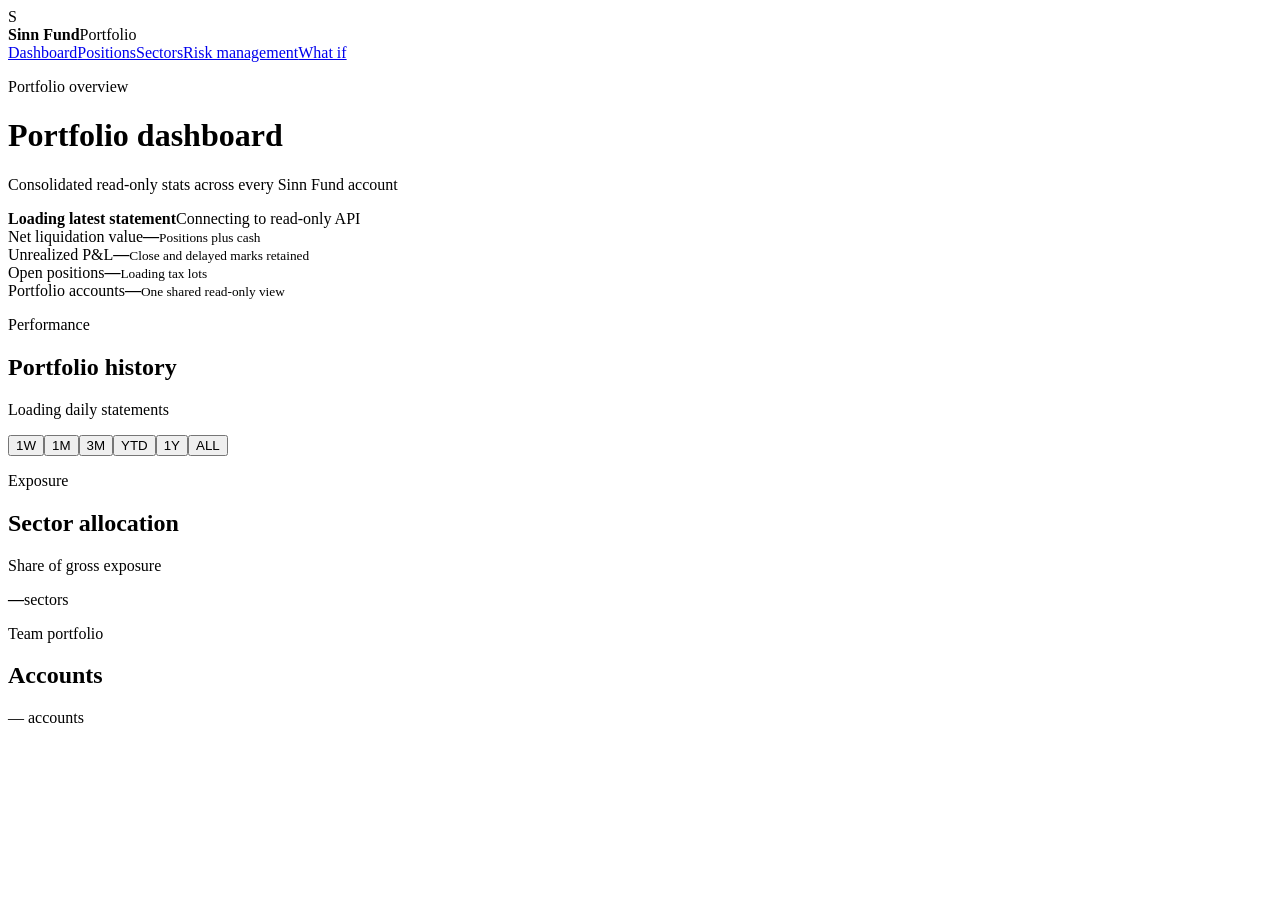
==== services/flex-web-live/ui/index.html @ a9e73a71 "Dashboard layout and What if page polish - Content column is minmax(0,1fr): wide tables scroll insid" ====
<!doctype html>
<html lang="en">
<head>
<meta charset="utf-8"><meta name="viewport" content="width=device-width,initial-scale=1">
<title>Sinn Fund • Portfolio</title>
<link rel="stylesheet" href="static/app.css"></head>
<body><div class="shell">
<aside class="side"><div class="brand"><div class="logo">S</div><div class="brand-copy"><strong>Sinn Fund</strong><span>Portfolio</span></div></div><nav class="nav"><a class="active" href="#dashboard" data-page="overview">Dashboard</a><a href="#positions" data-page="positions">Positions</a><a href="#sectors" data-page="sectors">Sectors</a><a href="#risk" data-page="risk">Risk management</a><a href="#whatif" data-page="whatif">What if</a></nav></aside>
<main class="main" id="overview">
<div class="page" id="overviewPage">
<header class="top"><div><p class="eyebrow">Portfolio overview</p><h1>Portfolio dashboard</h1><p class="sub">Consolidated read-only stats across every Sinn Fund account</p></div><div class="status"><span class="status-dot"></span><div><strong id="asof">Loading latest statement</strong><span id="coverage">Connecting to read-only API</span></div></div></header>
<section class="stats"><article class="stat"><label>Net liquidation value</label><strong id="value">—</strong><small id="valueNote">Positions plus cash</small></article><article class="stat"><label>Unrealized P&amp;L</label><strong id="pnlValue">—</strong><small id="delta">Close and delayed marks retained</small></article><article class="stat"><label>Open positions</label><strong id="positions">—</strong><small id="lots">Loading tax lots</small></article><article class="stat"><label>Portfolio accounts</label><strong id="accountCount">—</strong><small>One shared read-only view</small></article></section>
<section class="grid"><article class="card"><div class="card-head"><div class="return-head"><p class="kicker">Performance</p><h2>Portfolio history</h2><p class="return-pending" id="historyNote">Loading daily statements</p></div><div class="history-side"><div class="history-total" id="historyTotal"></div><div class="periods" id="periods"><button type="button">1W</button><button type="button">1M</button><button type="button">3M</button><button type="button">YTD</button><button type="button">1Y</button><button type="button">ALL</button></div></div></div><div class="chart" id="historyChart"></div></article>
<article class="card"><div class="card-head"><div><p class="kicker">Exposure</p><h2>Sector allocation</h2><p class="return-pending">Share of gross exposure</p></div></div><div class="allocation"><div class="donut-wrap"><div class="donut" id="donut"><div class="donut-center"><strong id="classCount">—</strong><span>sectors</span></div></div></div><div class="legend" id="legend"></div></div></article></section>
<section class="card accounts" id="accounts"><div class="card-head"><div><p class="kicker">Team portfolio</p><h2>Accounts</h2></div><span class="badge" id="accountBadge">— accounts</span></div><div class="account-list" id="accountList"></div></section>
</div>
<div class="page" id="positionsPage" hidden>
<header class="top"><div><p class="eyebrow">Portfolio holdings</p><h1>Positions details</h1><p class="sub">All securities and tax lots across the combined Sinn Fund accounts</p></div><div class="status"><span class="status-dot"></span><div><strong id="positionsAsOf">Loading positions</strong><span>Read-only Flex statement</span></div></div></header>
<section class="position-hero"><article class="stat"><label>Positions market value</label><strong id="positionsValue">—</strong><small>Net market value of matching positions</small></article><article class="stat"><label>Total cost basis</label><strong id="positionsCost">—</strong><small>Combined statement cost basis</small></article><article class="stat"><label>Unrealized gain / loss</label><strong id="positionsGain">—</strong><small id="positionsGainPct">Across all displayed holdings</small></article><article class="stat"><label>Positions and lots</label><strong id="positionsTotal">—</strong><small id="lotsTotal">Loading individual tax lots</small></article></section>
<section class="card holdings positions-card" id="holdings"><div class="positions-title"><div><p class="kicker">Positions details</p><h2>All holdings</h2></div><span class="customize">⚙ Customize</span></div><div class="positions-toolbar"><label class="search-box">⌕&nbsp;<input id="search" placeholder="Search symbol, name, or account"></label><label><span>Group by</span><select id="groupBy"><option value="asset">Asset class</option><option value="account">Account</option><option value="sector">Sector</option><option value="none">No grouping</option></select></label><label><span>Account</span><select id="accountFilter"><option value="">All accounts</option></select></label><label><span>Sector</span><select id="sectorFilter"><option value="">All sectors</option></select></label><label><span>Position</span><select id="sideFilter"><option value="">Long &amp; short</option></select></label><label><span>Sort</span><select id="mainSort"><option value="value">Market value</option><option value="earned">Most earned</option><option value="loss">Biggest loss</option><option value="quantity">Quantity</option><option value="symbol">Symbol A–Z</option></select></label><label><span>Price</span><select id="sourceFilter"><option value="">All sources</option><option value="delayed">Delayed</option><option value="close">Close only</option></select></label><select id="assetFilter" hidden><option value="">All asset types</option></select></div><div class="table-wrap positions-wrap"><table class="positions-table"><thead><tr><th><button data-sort="symbol">Symbol</button></th><th><button data-sort="account_id">Account</button></th><th class="num"><button data-sort="quantity">Qty</button></th><th class="num"><button data-sort="_price">Price</button></th><th class="num"><button data-sort="_priceChange">Price Chg $</button></th><th class="num"><button data-sort="_priceChangePct">Price Chg %</button></th><th class="num"><button data-sort="market_value" class="sorted">Mkt Val ↓</button></th><th class="num"><button data-sort="_dayChange">Day Chg $</button></th><th class="num"><button data-sort="cost_basis_money">Cost Basis</button></th><th class="num"><button data-sort="unrealized_pnl">Gain/Loss $</button></th><th class="num"><button data-sort="_gainPct">Gain/Loss %</button></th><th><span>Price source</span></th></tr></thead><tbody id="rows" class="loading"><tr><td colspan="12">Loading read-only positions…</td></tr></tbody></table></div><div class="table-foot"><span id="rowCount">Loading positions</span><span>Click a symbol to expand its individual tax lots</span></div></section>
<section class="card accounts" id="tradeLog" hidden><div class="card-head"><div><p class="kicker">Activity</p><h2>Trade history</h2><p class="sub">Executions from the daily IBKR statements, newest first</p></div></div><div class="account-list" id="tradeList"></div></section>
</div>
<div class="page" id="sectorsPage" hidden>
<header class="top"><div><p class="eyebrow">Portfolio categories</p><h1>Sector allocation</h1><p class="sub">Gross exposure, profit and loss, and underlying holdings across every account</p></div><div class="status"><span class="status-dot"></span><div><strong id="sectorAsOf">Loading categories</strong><span>Read-only Flex statement</span></div></div></header>
<section class="sector-hero"><article class="stat"><label>Gross invested exposure</label><strong id="sectorTotal">—</strong><small>Absolute long and short market value</small></article><article class="stat"><label>Largest sector</label><strong id="largestSector">—</strong><small id="largestSectorPct">Loading allocation</small></article><article class="stat"><label>Best earning sector</label><strong id="bestSector">—</strong><small id="bestSectorPnl">Loading profit and loss</small></article><article class="stat"><label>Classified symbols</label><strong id="classifiedCount">—</strong><small id="unclassifiedCount">Unclassified symbols remain visible</small></article></section>
<section class="card"><div class="card-head"><div><p class="kicker">Team exposure</p><h2>Sectors</h2></div></div><div class="sector-controls"><label><select id="sectorAsset"><option value="">All asset types</option></select></label><label><select id="sectorSide"><option value="">Long &amp; short</option></select></label></div><div class="sector-head" id="sectorHead"><button data-sort="name">Sector</button><span></span><button data-sort="allocation">Allocation</button><button data-sort="gross">Gross exposure</button><button data-sort="net">Net value</button><button data-sort="day">Day chg</button><button data-sort="pnl">Unrealized P&amp;L</button><span></span></div><div class="sector-list" id="sectorList"><p class="loading">Loading sector categories…</p></div></section>
<section class="data-note">ⓘ <div><strong>How categories work</strong><span>Nasdaq sector and industry data is used where available. Funds and fixed-income holdings use portfolio-specific overrides; unmatched symbols stay in Unclassified.</span></div></section>
</div>
<div class="page" id="riskPage" hidden>
<header class="top"><div><p class="eyebrow">Risk</p><h1>Risk management</h1><p class="sub">One-day value at risk from historical price moves applied to today's holdings</p></div><div class="status"><span class="status-dot"></span><div><strong id="riskAsOf">Loading risk report</strong><span id="riskScenarios">Historical simulation</span></div></div></header>
<section class="stats"><article class="stat"><label>1-day VaR 95%</label><strong id="var95">—</strong><small id="var95Pct">Loss exceeded on 1 day in 20</small></article><article class="stat"><label>1-day VaR 99%</label><strong id="var99">—</strong><small id="var99Pct">Loss exceeded on 1 day in 100</small></article><article class="stat"><label>Expected shortfall 97.5%</label><strong id="es975">—</strong><small id="es975Pct">Average loss on the worst 2.5% of days</small></article><article class="stat"><label>If the S&amp;P 500 falls 1%</label><strong id="spMove">—</strong><small id="volNote">Estimated one-day move of the book</small></article></section>
<section class="card accounts"><div class="card-head"><div><p class="kicker">By account</p><h2>Account risk</h2></div></div><div class="account-list" id="riskAccounts"></div></section>
<section class="grid"><article class="card"><div class="card-head"><div><p class="kicker">Concentration</p><h2>Top risk contributors</h2><p class="return-pending">Share of the fund's expected shortfall</p></div></div><div class="account-list" id="riskContributors"></div></article><article class="card"><div class="card-head"><div><p class="kicker">Concentration</p><h2>Risk by sector</h2><p class="return-pending">Share of the fund's expected shortfall</p></div></div><div class="account-list" id="riskSectors"></div></article></section>
<section class="grid"><article class="card"><div class="card-head"><div><p class="kicker">Stress</p><h2>Worst days for today's book</h2><p class="return-pending">What today's holdings would have lost on the worst historical days</p></div></div><div class="account-list" id="riskWorst"></div></article><article class="card"><div class="card-head"><div><p class="kicker">Coverage</p><h2>What the model leaves out</h2><p class="return-pending" id="riskCoverage">—</p></div></div><div class="account-list" id="riskExcluded"></div></article></section>
<section class="data-note">ⓘ <div><strong>Method</strong><span id="riskMethod">—</span></div></section>
</div>
<div class="page" id="whatifPage" hidden>
<header class="top"><div><p class="eyebrow">Pre-trade check</p><h1>What if</h1><p class="sub">How trades would change the fund's risk before they are placed</p></div><div class="status"><span class="status-dot"></span><div><strong id="wiAsOf">Uses the daily risk data</strong><span>500 historical days, same model as Risk management</span></div></div></header>
<section class="card accounts" id="wiDrop"><div class="card-head"><div><p class="kicker">Trades</p><h2>Proposed trades</h2><p class="sub">Negative quantity sells or shorts. Account is optional: a number or a name.</p></div><div class="wi-actions"><button class="wi-link" id="wiTemplate" type="button">Template</button><label class="wi-link">Open CSV<input type="file" id="wiFile" accept=".csv,.tsv,.txt"></label><button class="wi-link" id="wiClear" type="button">Clear</button></div></div>
<div class="wi-grid"><div class="wi-head"><span>#</span><span>Symbol</span><span>Quantity</span><span>Account</span><span></span></div><div id="wiRows"></div></div><p class="wi-drop-hint">Paste rows from Excel or Google Sheets (⌘V) anywhere on this page, or drop a CSV here</p>
<datalist id="wiAccounts"></datalist>
<div class="wi-bar"><button class="wi-link" id="wiAdd" type="button">+ Add row</button><span class="wi-count" id="wiCount"></span><button class="wi-run" id="wiRun" type="button">Run what-if</button></div></section>
<div id="wiResult"></div>
</div>
</main></div>
<div class="modal-backdrop" id="accountModal" hidden><section class="modal" role="dialog" aria-modal="true" aria-labelledby="modalTitle"><header class="modal-head"><div><p class="kicker">Account detail</p><h2 id="modalTitle">Account</h2><p id="modalSubtitle">Holdings and individual tax lots</p></div><button class="close" id="closeModal" aria-label="Close">×</button></header><div class="modal-summary"><div class="mini"><span>Position value</span><strong id="modalValue">—</strong></div><div class="mini"><span>Unrealized P&amp;L</span><strong id="modalPnl">—</strong></div><div class="mini"><span>Positions</span><strong id="modalPositionCount">—</strong></div><div class="mini"><span>Tax lots</span><strong id="modalLotCount">—</strong></div></div><div class="category-tools modal-tools"><label><select id="modalSort"><option value="value">Value: largest</option><option value="earned">Most earned</option><option value="loss">Biggest loss</option><option value="quantity">Quantity</option><option value="symbol">Symbol A–Z</option></select></label><label><select id="modalAsset"><option value="">All asset types</option></select></label><label><select id="modalSide"><option value="">Long &amp; short</option></select></label><label><select id="modalLotSort"><option value="newest">Newest lots</option><option value="oldest">Oldest lots</option><option value="earned">Highest lot earnings</option><option value="value">Largest lot value</option></select></label></div><div class="position-list" id="modalPositions"></div></section></div>
<script src="static/app.js"></script><script src="static/whatif.js"></script></body></html>
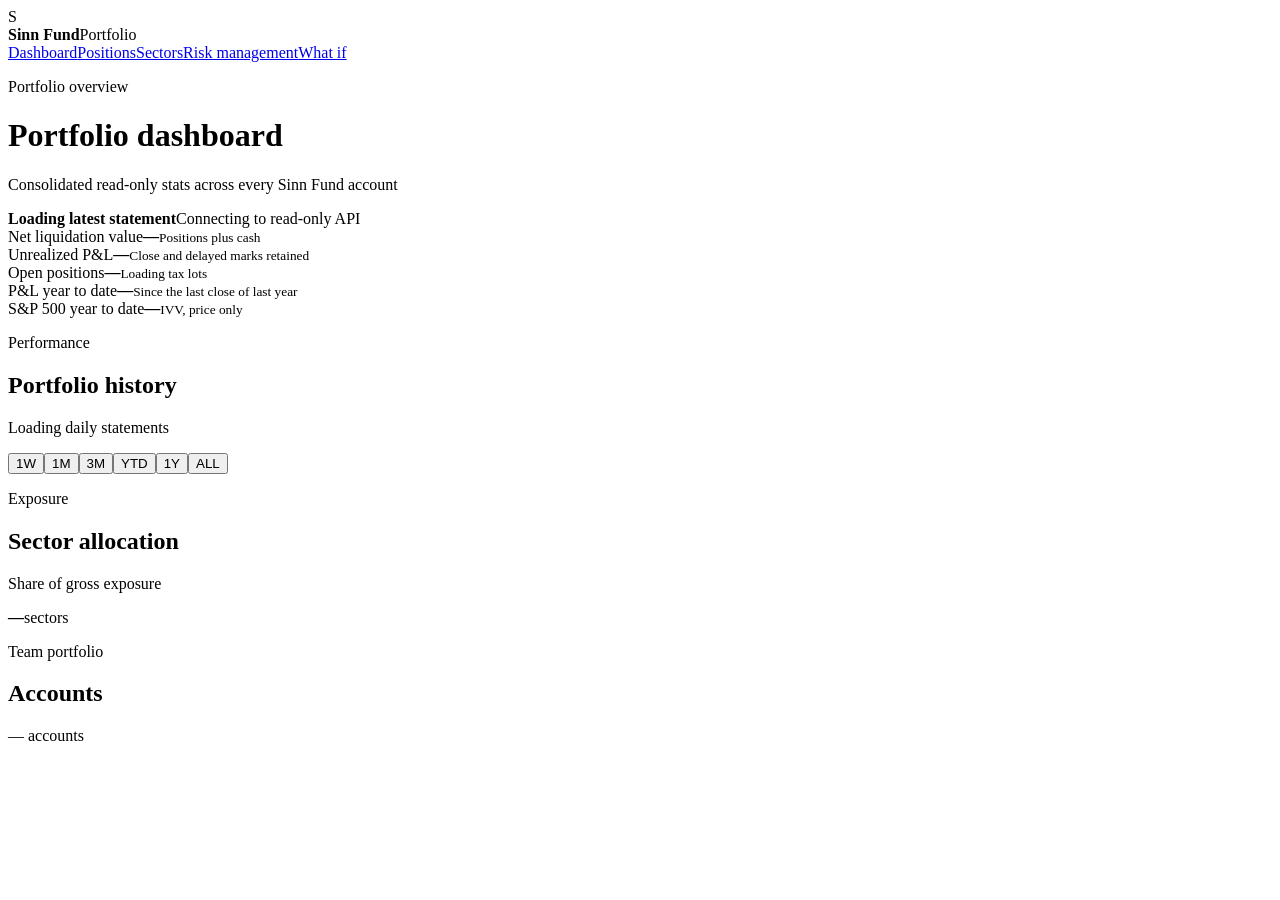
==== commit 014e7573: "Dashboard: P&L year to date and S&P 500 year to date - ytd/pull_year_start.py: one-off Flex pulls (s" ====
--- a/services/flex-web-live/ui/index.html
+++ b/services/flex-web-live/ui/index.html
@@ -9,7 +9,7 @@
 <main class="main" id="overview">
 <div class="page" id="overviewPage">
 <header class="top"><div><p class="eyebrow">Portfolio overview</p><h1>Portfolio dashboard</h1><p class="sub">Consolidated read-only stats across every Sinn Fund account</p></div><div class="status"><span class="status-dot"></span><div><strong id="asof">Loading latest statement</strong><span id="coverage">Connecting to read-only API</span></div></div></header>
-<section class="stats"><article class="stat"><label>Net liquidation value</label><strong id="value">—</strong><small id="valueNote">Positions plus cash</small></article><article class="stat"><label>Unrealized P&amp;L</label><strong id="pnlValue">—</strong><small id="delta">Close and delayed marks retained</small></article><article class="stat"><label>Open positions</label><strong id="positions">—</strong><small id="lots">Loading tax lots</small></article><article class="stat"><label>Portfolio accounts</label><strong id="accountCount">—</strong><small>One shared read-only view</small></article></section>
+<section class="stats five"><article class="stat"><label>Net liquidation value</label><strong id="value">—</strong><small id="valueNote">Positions plus cash</small></article><article class="stat"><label>Unrealized P&amp;L</label><strong id="pnlValue">—</strong><small id="delta">Close and delayed marks retained</small></article><article class="stat"><label>Open positions</label><strong id="positions">—</strong><small id="lots">Loading tax lots</small></article><article class="stat"><label>P&amp;L year to date</label><strong id="ytdPnl">—</strong><small id="ytdNote">Since the last close of last year</small></article><article class="stat"><label>S&amp;P 500 year to date</label><strong id="spYtd">—</strong><small id="spNote">IVV, price only</small></article></section>
 <section class="grid"><article class="card"><div class="card-head"><div class="return-head"><p class="kicker">Performance</p><h2>Portfolio history</h2><p class="return-pending" id="historyNote">Loading daily statements</p></div><div class="history-side"><div class="history-total" id="historyTotal"></div><div class="periods" id="periods"><button type="button">1W</button><button type="button">1M</button><button type="button">3M</button><button type="button">YTD</button><button type="button">1Y</button><button type="button">ALL</button></div></div></div><div class="chart" id="historyChart"></div></article>
 <article class="card"><div class="card-head"><div><p class="kicker">Exposure</p><h2>Sector allocation</h2><p class="return-pending">Share of gross exposure</p></div></div><div class="allocation"><div class="donut-wrap"><div class="donut" id="donut"><div class="donut-center"><strong id="classCount">—</strong><span>sectors</span></div></div></div><div class="legend" id="legend"></div></div></article></section>
 <section class="card accounts" id="accounts"><div class="card-head"><div><p class="kicker">Team portfolio</p><h2>Accounts</h2></div><span class="badge" id="accountBadge">— accounts</span></div><div class="account-list" id="accountList"></div></section>
@@ -36,7 +36,7 @@
 </div>
 <div class="page" id="whatifPage" hidden>
 <header class="top"><div><p class="eyebrow">Pre-trade check</p><h1>What if</h1><p class="sub">How trades would change the fund's risk before they are placed</p></div><div class="status"><span class="status-dot"></span><div><strong id="wiAsOf">Uses the daily risk data</strong><span>500 historical days, same model as Risk management</span></div></div></header>
-<section class="card accounts" id="wiDrop"><div class="card-head"><div><p class="kicker">Trades</p><h2>Proposed trades</h2><p class="sub">Negative quantity sells or shorts. Account is optional: a number or a name.</p></div><div class="wi-actions"><button class="wi-link" id="wiTemplate" type="button">Template</button><label class="wi-link">Open CSV<input type="file" id="wiFile" accept=".csv,.tsv,.txt"></label><button class="wi-link" id="wiClear" type="button">Clear</button></div></div>
+<section class="card accounts" id="wiDrop"><div class="card-head"><div><p class="kicker">Trades</p><h2>Proposed trades</h2><p class="sub">Negative quantity sells or shorts. Leave account blank for all accounts, or enter a number or name.</p></div><div class="wi-actions"><button class="wi-link" id="wiTemplate" type="button">Template</button><label class="wi-link">Open CSV<input type="file" id="wiFile" accept=".csv,.tsv,.txt"></label><button class="wi-link" id="wiClear" type="button">Clear</button></div></div>
 <div class="wi-grid"><div class="wi-head"><span>#</span><span>Symbol</span><span>Quantity</span><span>Account</span><span></span></div><div id="wiRows"></div></div><p class="wi-drop-hint">Paste rows from Excel or Google Sheets (⌘V) anywhere on this page, or drop a CSV here</p>
 <datalist id="wiAccounts"></datalist>
 <div class="wi-bar"><button class="wi-link" id="wiAdd" type="button">+ Add row</button><span class="wi-count" id="wiCount"></span><button class="wi-run" id="wiRun" type="button">Run what-if</button></div></section>
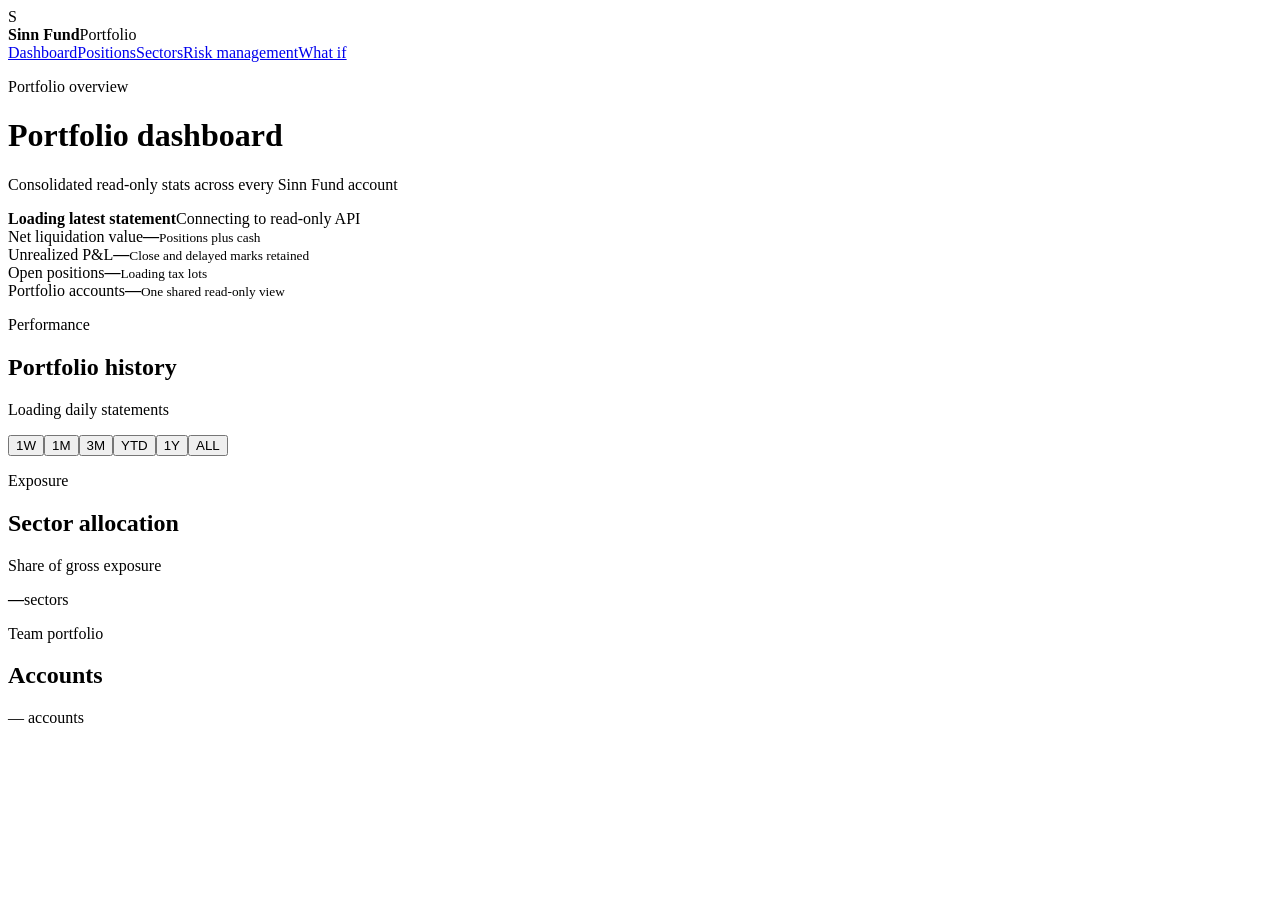
==== commit bd3dbc8c: "Hide the YTD cards until IBKR's Change in NAV (TWR) is in the Flex query Account returns differ from" ====
--- a/services/flex-web-live/ui/index.html
+++ b/services/flex-web-live/ui/index.html
@@ -9,7 +9,7 @@
 <main class="main" id="overview">
 <div class="page" id="overviewPage">
 <header class="top"><div><p class="eyebrow">Portfolio overview</p><h1>Portfolio dashboard</h1><p class="sub">Consolidated read-only stats across every Sinn Fund account</p></div><div class="status"><span class="status-dot"></span><div><strong id="asof">Loading latest statement</strong><span id="coverage">Connecting to read-only API</span></div></div></header>
-<section class="stats five"><article class="stat"><label>Net liquidation value</label><strong id="value">—</strong><small id="valueNote">Positions plus cash</small></article><article class="stat"><label>Unrealized P&amp;L</label><strong id="pnlValue">—</strong><small id="delta">Close and delayed marks retained</small></article><article class="stat"><label>Open positions</label><strong id="positions">—</strong><small id="lots">Loading tax lots</small></article><article class="stat"><label>P&amp;L year to date</label><strong id="ytdPnl">—</strong><small id="ytdNote">Since the last close of last year</small></article><article class="stat"><label>S&amp;P 500 year to date</label><strong id="spYtd">—</strong><small id="spNote">IVV, price only</small></article></section>
+<section class="stats"><article class="stat"><label>Net liquidation value</label><strong id="value">—</strong><small id="valueNote">Positions plus cash</small></article><article class="stat"><label>Unrealized P&amp;L</label><strong id="pnlValue">—</strong><small id="delta">Close and delayed marks retained</small></article><article class="stat"><label>Open positions</label><strong id="positions">—</strong><small id="lots">Loading tax lots</small></article><article class="stat"><label>Portfolio accounts</label><strong id="accountCount">—</strong><small>One shared read-only view</small></article></section>
 <section class="grid"><article class="card"><div class="card-head"><div class="return-head"><p class="kicker">Performance</p><h2>Portfolio history</h2><p class="return-pending" id="historyNote">Loading daily statements</p></div><div class="history-side"><div class="history-total" id="historyTotal"></div><div class="periods" id="periods"><button type="button">1W</button><button type="button">1M</button><button type="button">3M</button><button type="button">YTD</button><button type="button">1Y</button><button type="button">ALL</button></div></div></div><div class="chart" id="historyChart"></div></article>
 <article class="card"><div class="card-head"><div><p class="kicker">Exposure</p><h2>Sector allocation</h2><p class="return-pending">Share of gross exposure</p></div></div><div class="allocation"><div class="donut-wrap"><div class="donut" id="donut"><div class="donut-center"><strong id="classCount">—</strong><span>sectors</span></div></div></div><div class="legend" id="legend"></div></div></article></section>
 <section class="card accounts" id="accounts"><div class="card-head"><div><p class="kicker">Team portfolio</p><h2>Accounts</h2></div><span class="badge" id="accountBadge">— accounts</span></div><div class="account-list" id="accountList"></div></section>
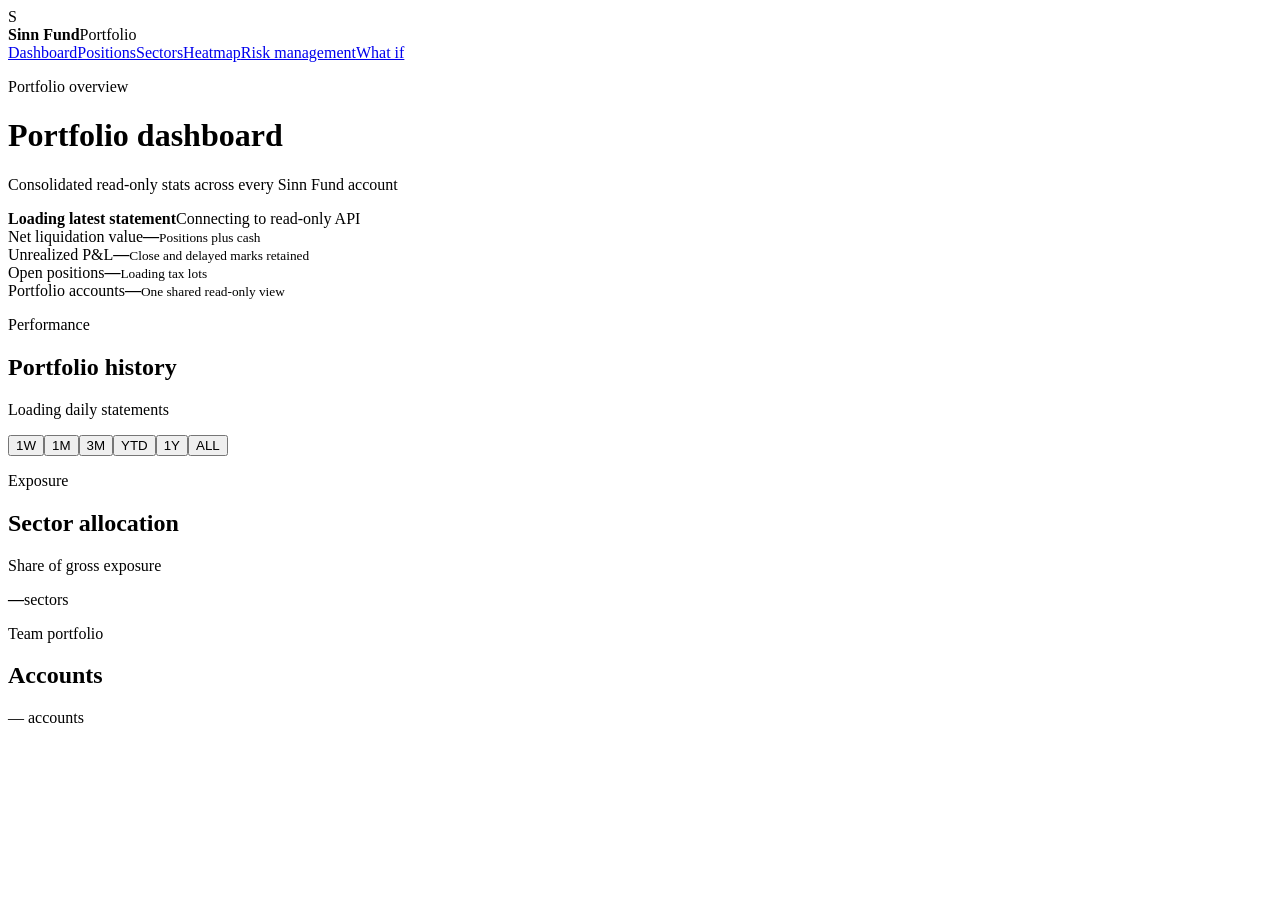
==== commit ddd3de61: "Heatmap tab: holdings as a sector treemap coloured by price move New page between Sectors and Risk. " ====
--- a/services/flex-web-live/ui/index.html
+++ b/services/flex-web-live/ui/index.html
@@ -5,7 +5,7 @@
 <title>Sinn Fund • Portfolio</title>
 <link rel="stylesheet" href="static/app.css"></head>
 <body><div class="shell">
-<aside class="side"><div class="brand"><div class="logo">S</div><div class="brand-copy"><strong>Sinn Fund</strong><span>Portfolio</span></div></div><nav class="nav"><a class="active" href="#dashboard" data-page="overview">Dashboard</a><a href="#positions" data-page="positions">Positions</a><a href="#sectors" data-page="sectors">Sectors</a><a href="#risk" data-page="risk">Risk management</a><a href="#whatif" data-page="whatif">What if</a></nav></aside>
+<aside class="side"><div class="brand"><div class="logo">S</div><div class="brand-copy"><strong>Sinn Fund</strong><span>Portfolio</span></div></div><nav class="nav"><a class="active" href="#dashboard" data-page="overview">Dashboard</a><a href="#positions" data-page="positions">Positions</a><a href="#sectors" data-page="sectors">Sectors</a><a href="#heatmap" data-page="heatmap">Heatmap</a><a href="#risk" data-page="risk">Risk management</a><a href="#whatif" data-page="whatif">What if</a></nav></aside>
 <main class="main" id="overview">
 <div class="page" id="overviewPage">
 <header class="top"><div><p class="eyebrow">Portfolio overview</p><h1>Portfolio dashboard</h1><p class="sub">Consolidated read-only stats across every Sinn Fund account</p></div><div class="status"><span class="status-dot"></span><div><strong id="asof">Loading latest statement</strong><span id="coverage">Connecting to read-only API</span></div></div></header>
@@ -34,6 +34,10 @@
 <section class="grid"><article class="card"><div class="card-head"><div><p class="kicker">Stress</p><h2>Worst days for today's book</h2><p class="return-pending">What today's holdings would have lost on the worst historical days</p></div></div><div class="account-list" id="riskWorst"></div></article><article class="card"><div class="card-head"><div><p class="kicker">Coverage</p><h2>What the model leaves out</h2><p class="return-pending" id="riskCoverage">—</p></div></div><div class="account-list" id="riskExcluded"></div></article></section>
 <section class="data-note">ⓘ <div><strong>Method</strong><span id="riskMethod">—</span></div></section>
 </div>
+<div class="page" id="heatmapPage" hidden>
+<header class="top"><div><p class="eyebrow">Portfolio map</p><h1>Heatmap</h1><p class="sub">Each tile is a holding, sized by value and coloured by its latest price move; ·S marks a net short</p></div><div class="status"><span class="status-dot"></span><div><strong id="hmNote">—</strong><span>Same stock across accounts is one tile</span></div></div></header>
+<section class="card hm-card"><div class="hm-legend" aria-hidden="true"><span>−3%</span><i></i><span>+3%</span><b></b><span>no price move</span></div><div class="hm" id="heatmap" role="img" aria-label="Holdings heatmap by sector"></div></section>
+</div>
 <div class="page" id="whatifPage" hidden>
 <header class="top"><div><p class="eyebrow">Pre-trade check</p><h1>What if</h1><p class="sub">How trades would change the fund's risk before they are placed</p></div><div class="status"><span class="status-dot"></span><div><strong id="wiAsOf">Uses the daily risk data</strong><span>500 historical days, same model as Risk management</span></div></div></header>
 <section class="card accounts" id="wiDrop"><div class="card-head"><div><p class="kicker">Trades</p><h2>Proposed trades</h2><p class="sub">Negative quantity sells or shorts. Leave account blank for all accounts, or enter a number or name.</p></div><div class="wi-actions"><button class="wi-link" id="wiTemplate" type="button">Template</button><label class="wi-link">Open CSV<input type="file" id="wiFile" accept=".csv,.tsv,.txt"></label><button class="wi-link" id="wiClear" type="button">Clear</button></div></div>
@@ -44,4 +48,4 @@
 </div>
 </main></div>
 <div class="modal-backdrop" id="accountModal" hidden><section class="modal" role="dialog" aria-modal="true" aria-labelledby="modalTitle"><header class="modal-head"><div><p class="kicker">Account detail</p><h2 id="modalTitle">Account</h2><p id="modalSubtitle">Holdings and individual tax lots</p></div><button class="close" id="closeModal" aria-label="Close">×</button></header><div class="modal-summary"><div class="mini"><span>Position value</span><strong id="modalValue">—</strong></div><div class="mini"><span>Unrealized P&amp;L</span><strong id="modalPnl">—</strong></div><div class="mini"><span>Positions</span><strong id="modalPositionCount">—</strong></div><div class="mini"><span>Tax lots</span><strong id="modalLotCount">—</strong></div></div><div class="category-tools modal-tools"><label><select id="modalSort"><option value="value">Value: largest</option><option value="earned">Most earned</option><option value="loss">Biggest loss</option><option value="quantity">Quantity</option><option value="symbol">Symbol A–Z</option></select></label><label><select id="modalAsset"><option value="">All asset types</option></select></label><label><select id="modalSide"><option value="">Long &amp; short</option></select></label><label><select id="modalLotSort"><option value="newest">Newest lots</option><option value="oldest">Oldest lots</option><option value="earned">Highest lot earnings</option><option value="value">Largest lot value</option></select></label></div><div class="position-list" id="modalPositions"></div></section></div>
-<script src="static/app.js"></script><script src="static/whatif.js"></script></body></html>
+<script src="static/app.js"></script><script src="static/whatif.js"></script><script src="static/heatmap.js"></script></body></html>
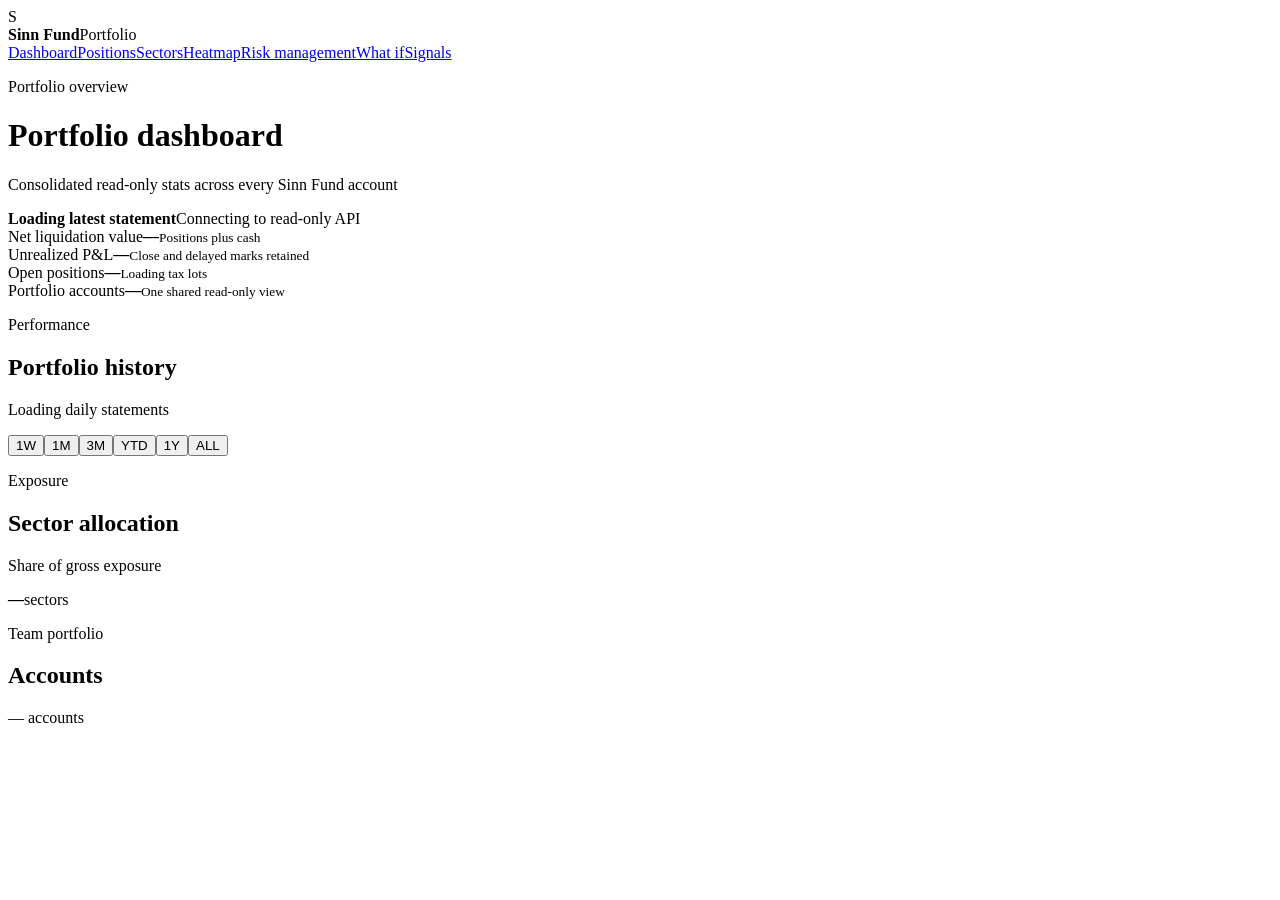
==== commit 5ab1b407: "Signals become the class Implementation tool's trade sheet; Signals tab - ADR-0034: how ibkr_trade_m" ====
--- a/services/flex-web-live/ui/index.html
+++ b/services/flex-web-live/ui/index.html
@@ -5,7 +5,7 @@
 <title>Sinn Fund • Portfolio</title>
 <link rel="stylesheet" href="static/app.css"></head>
 <body><div class="shell">
-<aside class="side"><div class="brand"><div class="logo">S</div><div class="brand-copy"><strong>Sinn Fund</strong><span>Portfolio</span></div></div><nav class="nav"><a class="active" href="#dashboard" data-page="overview">Dashboard</a><a href="#positions" data-page="positions">Positions</a><a href="#sectors" data-page="sectors">Sectors</a><a href="#heatmap" data-page="heatmap">Heatmap</a><a href="#risk" data-page="risk">Risk management</a><a href="#whatif" data-page="whatif">What if</a></nav></aside>
+<aside class="side"><div class="brand"><div class="logo">S</div><div class="brand-copy"><strong>Sinn Fund</strong><span>Portfolio</span></div></div><nav class="nav"><a class="active" href="#dashboard" data-page="overview">Dashboard</a><a href="#positions" data-page="positions">Positions</a><a href="#sectors" data-page="sectors">Sectors</a><a href="#heatmap" data-page="heatmap">Heatmap</a><a href="#risk" data-page="risk">Risk management</a><a href="#whatif" data-page="whatif">What if</a><a href="#signals" data-page="signals">Signals</a></nav></aside>
 <main class="main" id="overview">
 <div class="page" id="overviewPage">
 <header class="top"><div><p class="eyebrow">Portfolio overview</p><h1>Portfolio dashboard</h1><p class="sub">Consolidated read-only stats across every Sinn Fund account</p></div><div class="status"><span class="status-dot"></span><div><strong id="asof">Loading latest statement</strong><span id="coverage">Connecting to read-only API</span></div></div></header>
@@ -17,7 +17,7 @@
 <div class="page" id="positionsPage" hidden>
 <header class="top"><div><p class="eyebrow">Portfolio holdings</p><h1>Positions details</h1><p class="sub">All securities and tax lots across the combined Sinn Fund accounts</p></div><div class="status"><span class="status-dot"></span><div><strong id="positionsAsOf">Loading positions</strong><span>Read-only Flex statement</span></div></div></header>
 <section class="position-hero"><article class="stat"><label>Positions market value</label><strong id="positionsValue">—</strong><small>Net market value of matching positions</small></article><article class="stat"><label>Total cost basis</label><strong id="positionsCost">—</strong><small>Combined statement cost basis</small></article><article class="stat"><label>Unrealized gain / loss</label><strong id="positionsGain">—</strong><small id="positionsGainPct">Across all displayed holdings</small></article><article class="stat"><label>Positions and lots</label><strong id="positionsTotal">—</strong><small id="lotsTotal">Loading individual tax lots</small></article></section>
-<section class="card holdings positions-card" id="holdings"><div class="positions-title"><div><p class="kicker">Positions details</p><h2>All holdings</h2></div><span class="customize">⚙ Customize</span></div><div class="positions-toolbar"><label class="search-box">⌕&nbsp;<input id="search" placeholder="Search symbol, name, or account"></label><label><span>Group by</span><select id="groupBy"><option value="asset">Asset class</option><option value="account">Account</option><option value="sector">Sector</option><option value="none">No grouping</option></select></label><label><span>Account</span><select id="accountFilter"><option value="">All accounts</option></select></label><label><span>Sector</span><select id="sectorFilter"><option value="">All sectors</option></select></label><label><span>Position</span><select id="sideFilter"><option value="">Long &amp; short</option></select></label><label><span>Sort</span><select id="mainSort"><option value="value">Market value</option><option value="earned">Most earned</option><option value="loss">Biggest loss</option><option value="quantity">Quantity</option><option value="symbol">Symbol A–Z</option></select></label><label><span>Price</span><select id="sourceFilter"><option value="">All sources</option><option value="delayed">Delayed</option><option value="close">Close only</option></select></label><select id="assetFilter" hidden><option value="">All asset types</option></select></div><div class="table-wrap positions-wrap"><table class="positions-table"><thead><tr><th><button data-sort="symbol">Symbol</button></th><th><button data-sort="account_id">Account</button></th><th class="num"><button data-sort="quantity">Qty</button></th><th class="num"><button data-sort="_price">Price</button></th><th class="num"><button data-sort="_priceChange">Price Chg $</button></th><th class="num"><button data-sort="_priceChangePct">Price Chg %</button></th><th class="num"><button data-sort="market_value" class="sorted">Mkt Val ↓</button></th><th class="num"><button data-sort="_dayChange">Day Chg $</button></th><th class="num"><button data-sort="cost_basis_money">Cost Basis</button></th><th class="num"><button data-sort="unrealized_pnl">Gain/Loss $</button></th><th class="num"><button data-sort="_gainPct">Gain/Loss %</button></th><th><span>Price source</span></th></tr></thead><tbody id="rows" class="loading"><tr><td colspan="12">Loading read-only positions…</td></tr></tbody></table></div><div class="table-foot"><span id="rowCount">Loading positions</span><span>Click a symbol to expand its individual tax lots</span></div></section>
+<section class="card holdings positions-card" id="holdings"><div class="positions-title"><div><p class="kicker">Positions details</p><h2>All holdings</h2></div><button class="wi-link" id="positionsCsv" type="button">Download CSV</button></div><div class="positions-toolbar"><label class="search-box">⌕&nbsp;<input id="search" placeholder="Search symbol, name, or account"></label><label><span>Group by</span><select id="groupBy"><option value="asset">Asset class</option><option value="account">Account</option><option value="sector">Sector</option><option value="none">No grouping</option></select></label><label><span>Account</span><select id="accountFilter"><option value="">All accounts</option></select></label><label><span>Sector</span><select id="sectorFilter"><option value="">All sectors</option></select></label><label><span>Position</span><select id="sideFilter"><option value="">Long &amp; short</option></select></label><label><span>Sort</span><select id="mainSort"><option value="value">Market value</option><option value="earned">Most earned</option><option value="loss">Biggest loss</option><option value="quantity">Quantity</option><option value="symbol">Symbol A–Z</option></select></label><label><span>Price</span><select id="sourceFilter"><option value="">All sources</option><option value="delayed">Delayed</option><option value="close">Close only</option></select></label><select id="assetFilter" hidden><option value="">All asset types</option></select></div><div class="table-wrap positions-wrap"><table class="positions-table"><thead><tr><th><button data-sort="symbol">Symbol</button></th><th><button data-sort="account_id">Account</button></th><th class="num"><button data-sort="quantity">Qty</button></th><th class="num"><button data-sort="_price">Price</button></th><th class="num"><button data-sort="_priceChange">Price Chg $</button></th><th class="num"><button data-sort="_priceChangePct">Price Chg %</button></th><th class="num"><button data-sort="market_value" class="sorted">Mkt Val ↓</button></th><th class="num"><button data-sort="_dayChange">Day Chg $</button></th><th class="num"><button data-sort="cost_basis_money">Cost Basis</button></th><th class="num"><button data-sort="unrealized_pnl">Gain/Loss $</button></th><th class="num"><button data-sort="_gainPct">Gain/Loss %</button></th><th><span>Price source</span></th></tr></thead><tbody id="rows" class="loading"><tr><td colspan="12">Loading read-only positions…</td></tr></tbody></table></div><div class="table-foot"><span id="rowCount">Loading positions</span><span>Click a symbol to expand its individual tax lots</span></div></section>
 <section class="card accounts" id="tradeLog" hidden><div class="card-head"><div><p class="kicker">Activity</p><h2>Trade history</h2><p class="sub">Executions from the daily IBKR statements, newest first</p></div></div><div class="account-list" id="tradeList"></div></section>
 </div>
 <div class="page" id="sectorsPage" hidden>
@@ -34,6 +34,11 @@
 <section class="grid"><article class="card"><div class="card-head"><div><p class="kicker">Stress</p><h2>Worst days for today's book</h2><p class="return-pending">What today's holdings would have lost on the worst historical days</p></div></div><div class="account-list" id="riskWorst"></div></article><article class="card"><div class="card-head"><div><p class="kicker">Coverage</p><h2>What the model leaves out</h2><p class="return-pending" id="riskCoverage">—</p></div></div><div class="account-list" id="riskExcluded"></div></article></section>
 <section class="data-note">ⓘ <div><strong>Method</strong><span id="riskMethod">—</span></div></section>
 </div>
+<div class="page" id="signalsPage" hidden>
+<header class="top"><div><p class="eyebrow">Signal queue</p><h1>Signals</h1><p class="sub">Every pending LIVE signal and who sent it. Read-only: nothing here sends, edits or exports a signal.</p></div><div class="status"><span class="status-dot"></span><div><strong id="sgNote">Enter your key</strong><span>Signal API, read with your own key</span></div></div></header>
+<section class="card"><div class="card-head"><div><p class="kicker">Access</p><h2>Your signal API key</h2><p class="sub">The sender key you send signals with. It stays in this browser tab and only goes to this site's signal API.</p></div></div><form class="sg-form" id="sgForm"><input id="sgKey" type="password" autocomplete="off" spellcheck="false" placeholder="Paste your sender key" aria-label="Signal API key"><button class="wi-run" type="submit">Show signals</button><button class="wi-link" id="sgDownload" type="button" disabled>Download CSV for the trade tool</button></form><p class="sg-msg" id="sgMsg" role="status"></p></section>
+<section class="card"><div class="card-head"><div><p class="kicker">Pending LIVE</p><h2>Signals by sender</h2><p class="sub" id="sgSummary">The trade-tool CSV is account,symbol,target: equal weight, long when the target is above the LSEG price, short when below. The tool closes anything else the account holds (ADR-0034).</p></div></div><div class="table-wrap"><table class="sg-table"><thead><tr><th>Sent</th><th>Analyst</th><th>Signal</th><th>Ticker</th><th class="num">Target price</th></tr></thead><tbody id="sgRows"><tr><td colspan="5">Enter your key to see signals.</td></tr></tbody></table></div></section>
+</div>
 <div class="page" id="heatmapPage" hidden>
 <header class="top"><div><p class="eyebrow">Portfolio map</p><h1>Heatmap</h1><p class="sub">Each tile is a holding, sized by value and coloured by its latest price move; ·S marks a net short</p></div><div class="status"><span class="status-dot"></span><div><strong id="hmNote">—</strong><span>Same stock across accounts is one tile</span></div></div></header>
 <section class="card hm-card"><div class="hm-legend" aria-hidden="true"><span>−3%</span><i></i><span>+3%</span><b></b><span>no price move</span></div><div class="hm" id="heatmap" role="img" aria-label="Holdings heatmap by sector"></div></section>
@@ -48,4 +53,4 @@
 </div>
 </main></div>
 <div class="modal-backdrop" id="accountModal" hidden><section class="modal" role="dialog" aria-modal="true" aria-labelledby="modalTitle"><header class="modal-head"><div><p class="kicker">Account detail</p><h2 id="modalTitle">Account</h2><p id="modalSubtitle">Holdings and individual tax lots</p></div><button class="close" id="closeModal" aria-label="Close">×</button></header><div class="modal-summary"><div class="mini"><span>Position value</span><strong id="modalValue">—</strong></div><div class="mini"><span>Unrealized P&amp;L</span><strong id="modalPnl">—</strong></div><div class="mini"><span>Positions</span><strong id="modalPositionCount">—</strong></div><div class="mini"><span>Tax lots</span><strong id="modalLotCount">—</strong></div></div><div class="category-tools modal-tools"><label><select id="modalSort"><option value="value">Value: largest</option><option value="earned">Most earned</option><option value="loss">Biggest loss</option><option value="quantity">Quantity</option><option value="symbol">Symbol A–Z</option></select></label><label><select id="modalAsset"><option value="">All asset types</option></select></label><label><select id="modalSide"><option value="">Long &amp; short</option></select></label><label><select id="modalLotSort"><option value="newest">Newest lots</option><option value="oldest">Oldest lots</option><option value="earned">Highest lot earnings</option><option value="value">Largest lot value</option></select></label></div><div class="position-list" id="modalPositions"></div></section></div>
-<script src="static/app.js"></script><script src="static/whatif.js"></script><script src="static/heatmap.js"></script></body></html>
+<script src="static/app.js"></script><script src="static/whatif.js"></script><script src="static/heatmap.js"></script><script src="static/signals.js"></script></body></html>
